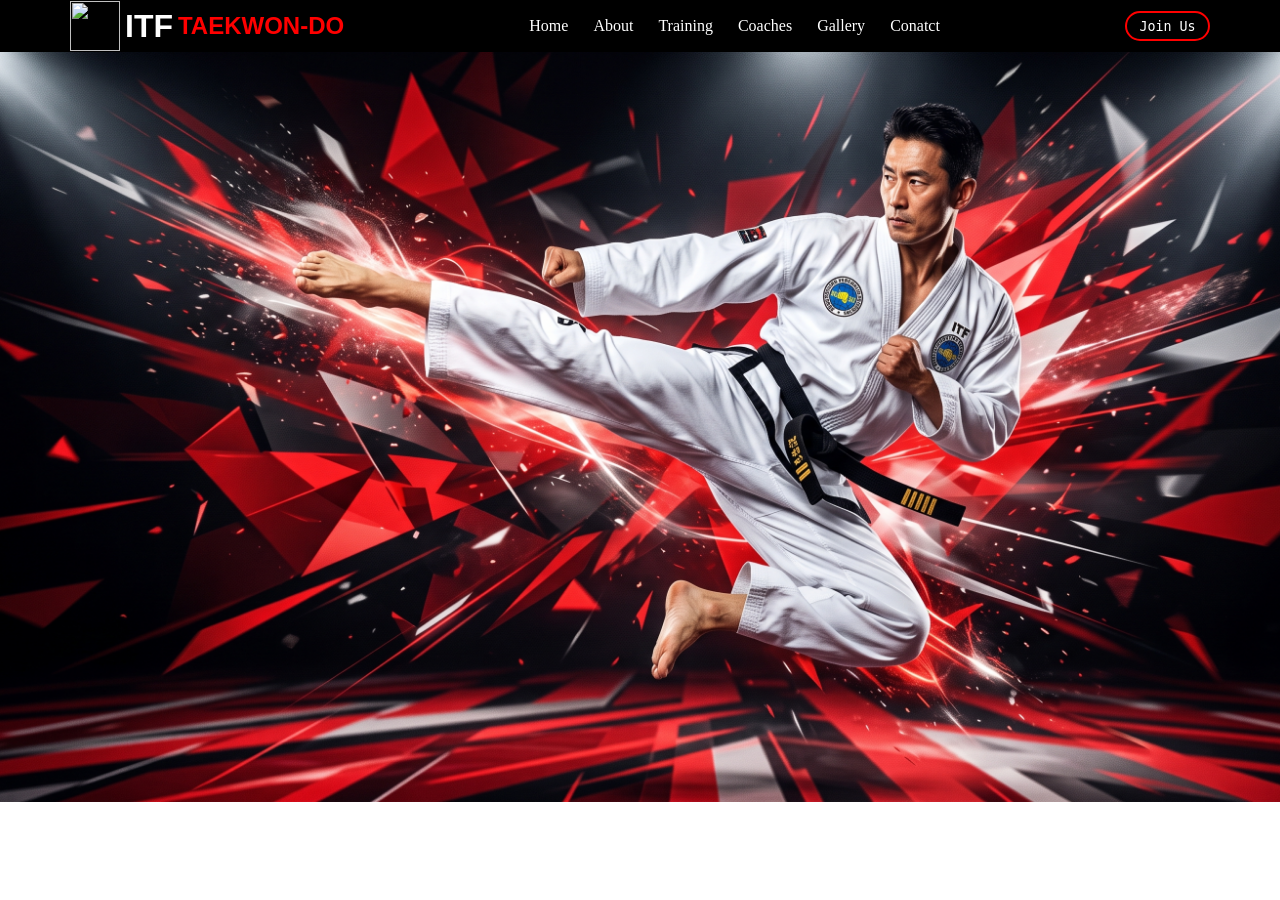
==== index.html @ d6e764ff "tnayinashxatanq0" ====
<!DOCTYPE html>
<html lang="en">

<head>
    <meta charset="UTF-8">
    <meta name="viewport" content="width=device-width, initial-scale=1.0">
    <title>Document</title>
    <link rel="stylesheet" href="style.css">
</head>

<body>

    <header>
        <div class="logo">
            <img src="https://upload.wikimedia.org/wikipedia/en/0/0b/International_Taekwon-Do_Federation_logo.png?utm_source=en.wikipedia.org&utm_campaign=index&utm_content=original"
                alt="" width="50" height="50">
            <h1>ITF</h1>
            <h2>TAEKWON-DO</h2>
        </div>

        <nav>
            <ul class="navigation">
                <li class="li-nav"><a class="nav" href="">Home</a></li>
                <li class="li-nav"><a class="nav" href="">About</a></li>
                <li class="li-nav"><a class="nav" href="">Training</a></li>
                <li class="li-nav"><a class="nav" href="">Coaches</a></li>
                <li class="li-nav"><a class="nav" href="">Gallery</a></li>
                <li class="li-nav"><a class="nav" href="">Conatct</a></li>
            </ul>
        </nav>

        <div class="join-us">
            <button class="but">Join Us</button>
        </div>

    </header>


    <main>
        <div class="baner">
            
        </div>





    </main>























</body>

</html>
---- style.css ----
* {
    margin: 0;
    padding: 0;
    box-sizing: border-box;
}
  
/* header */


header {
    width: 100%;
    height: 52px;
    background-color: black;
    display: flex;
    justify-content: space-between;
    align-items: center;
    padding-inline: 70px;
    z-index: 1000;
}

.logo {
    display: flex;
    align-items: center;
    color: white;
    gap: 5px;
    font-family: Verdana, Geneva, Tahoma, sans-serif;
}

.logo>h2 {
    color: red;
}

.navigation {
    display: flex;
    gap: 25px;

}

.li-nav {
    list-style: none;
}

.nav {
    text-decoration: none;
    color: white;
    font-family: cursive;
    transition: all 0.5s;
}

.nav:hover {
    color: red;
    border-bottom: 2px solid red;
    padding-bottom: 3px;
}

.but:hover {
    background: white;
    color: #222;
    box-shadow: 0 0 25px rgba(255, 255, 255, 0.6);
    transform: translateY(-2px);
}

.but {
    width: 85px;
    height: 30px;
    border-radius: 25px;
    border: 2px solid red;
    color: white;
    background-color: black;
    font-family: monospace;
    cursor: pointer;
    transition: all 0.5s;
}

/* header */



/* baner */

.baner{
    width: 100%;
    height: 750px;
    background-image: url(./images/Martial_artist_performing_side_kick_2K_20260911202852.jpeg);
    background-position: center;
    background-size: cover;
    background-repeat: no-repeat;
    position: relative;
}






/* baner */
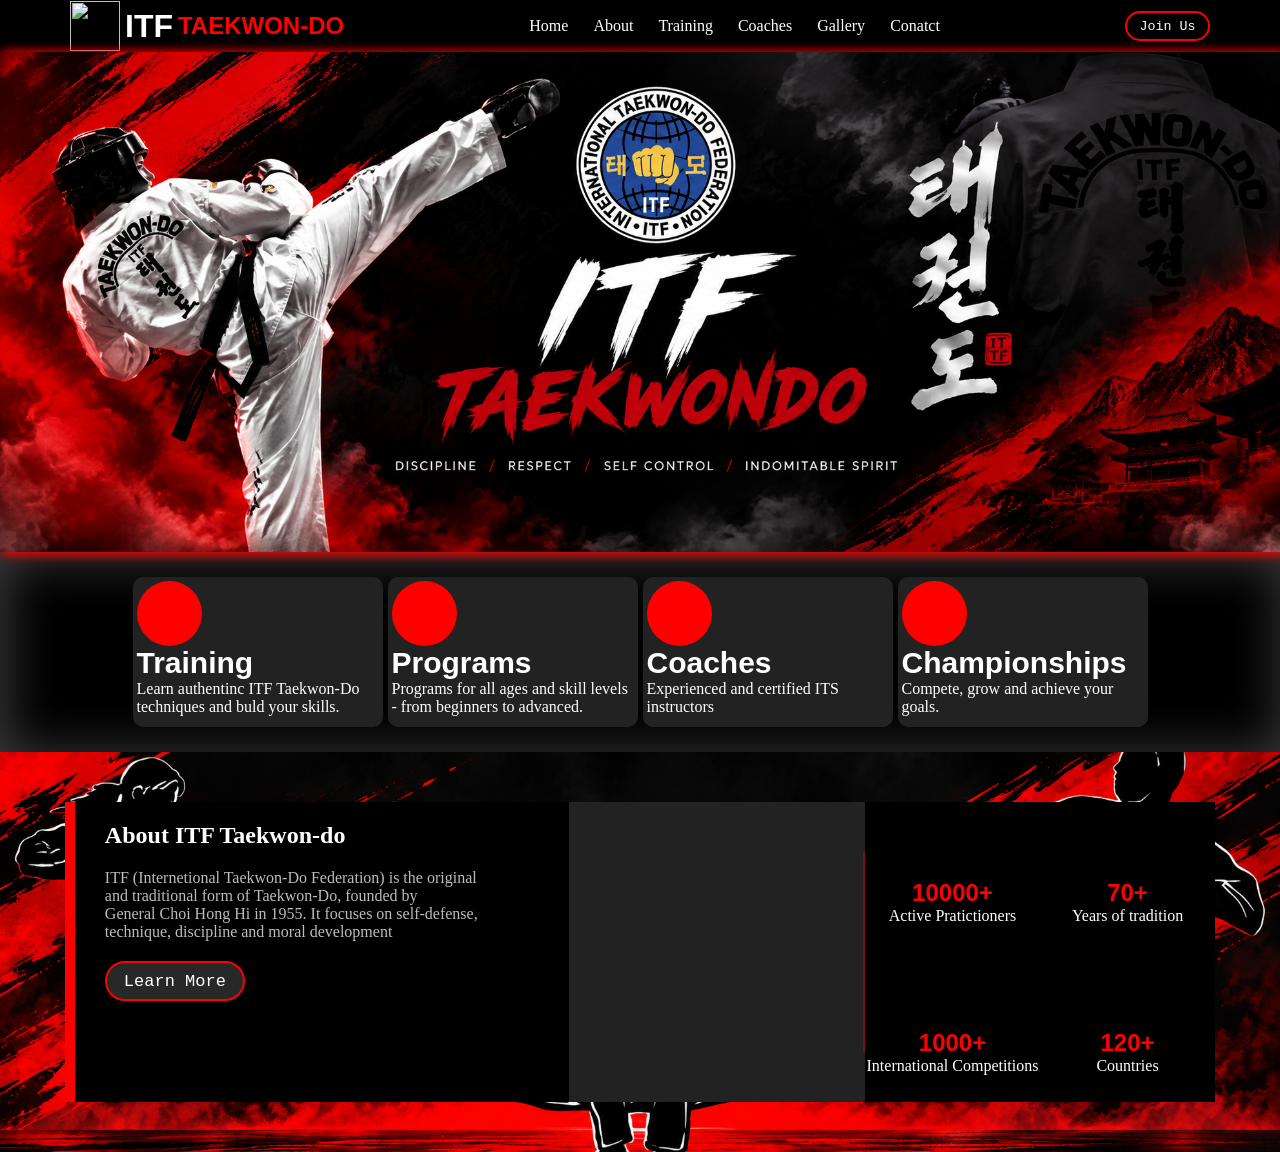
==== commit 68b99bad: "popoxutyun" ====
--- a/index.html
+++ b/index.html
@@ -38,14 +38,103 @@
 
     <main>
         <div class="baner">
-            
+
         </div>
+
+        <section class="all-bottums">
+            <div class="Training">
+                <div class="round Mondolo">
+                    <div class="kick"></div>
+                </div>
+                <h1>Training</h1>
+                <p>Learn authentinc ITF Taekwon-Do techniques and buld your skills.</p>
+            </div>
+
+
+            <div class="Programs">
+                <div class="round">
+                    <div class="belt"></div>
+                </div>
+                <h1>Programs</h1>
+                <p>Programs for all ages and skill levels - from beginners to advanced.</p>
+            </div>
+
+
+            <div class="Coaches">
+                <div class="round">
+                    <div class="coach"></div>
+                </div>
+                <h1>Coaches</h1>
+                <p>Experienced and certified ITS instructors</p>
+            </div>
+
+
+            <div class="Championships">
+                <div class="round">
+                    <div class="trophy"></div>
+                </div>
+                <h1>Championships</h1>
+                <p>Compete, grow and achieve your goals.</p>
+            </div>
+        </section>
 
 
 
 
+        <section class="General-section">
+
+
+            <div class="General-border">
+                <div class="red-line"></div>
+                <div class="red-line2"></div>
+                <div class="General-text">
+                    <h1>About ITF Taekwon-do</h1>
+                    <p>ITF (Internetional Taekwon-Do Federation) is the original <br> and traditional form of
+                        Taekwon-Do, founded by <br> General Choi Hong Hi in 1955. It focuses on self-defense, <br>
+                        technique, discipline and moral development </p>
+                    <button>Learn More</button>
+                </div>
+                <div class="General-img"> </div>
+            </div>
+
+            <div class="statistic">
+
+                <div class="active-years">
+                    <div class="Active">
+                        <div class="peoples"></div>
+                        <h1>10000+</h1>
+                        <p>Active Pratictioners</p>
+                    </div>
+                    <div class="Years">
+                        <div class="date"></div>
+                        <h1>70+</h1>
+                        <p>Years of tradition</p>
+                    </div>
+                </div>
+
+                <div class="international-counties">
+                    <div class="International">
+                        <div class="trophyy"></div>
+                        <h1>1000+</h1>
+                        <p>International Competitions</p>
+                    </div>
+                    <div class="Countries">
+                        <div class="globus"></div>
+                        <h1>120+</h1>
+                        <p>Countries</p>
+                    </div>
+
+                </div>
+
+
+
+
+            </div>
+
+        </section>
 
     </main>
+
 
 
 
--- a/style.css
+++ b/style.css
@@ -3,7 +3,7 @@
     padding: 0;
     box-sizing: border-box;
 }
-  
+
 /* header */
 
 
@@ -78,19 +78,375 @@
 
 /* baner */
 
-.baner{
-    width: 100%;
-    height: 750px;
-    background-image: url(./images/Martial_artist_performing_side_kick_2K_20260911202852.jpeg);
+.baner {
+    width: 100%;
+    height: 500px;
+    background-image: url(./images/taekwon-do.png);
     background-position: center;
     background-size: cover;
     background-repeat: no-repeat;
     position: relative;
-}
-
-
-
-
-
-
-/* baner */+    box-shadow: 4px 1px 10px 2px red;
+}
+
+/* baner */
+
+.all-bottums {
+    width: 100%;
+    height: 200px;
+    display: flex;
+    gap: 5px;
+    justify-content: center;
+    align-items: center;
+    background-color: rgb(0, 0, 0);
+    box-shadow: 4px 4px 50px 4px rgb(58, 58, 58) inset;
+    padding: 20px;
+}
+
+.Training {
+    width: 250px;
+    height: 150px;
+    background-color: #222;
+    padding: 4px;
+    border-radius: 10px;
+    overflow: hidden;
+    
+}
+
+.kick {
+    width: 60px;
+    height: 60px;
+    background-image: url("https://static.vecteezy.com/system/resources/thumbnails/021/278/373/small/karate-boy-isolated-on-transparent-free-png.png");
+    background-position: center;
+    background-size: cover;
+    background-repeat: no-repeat;
+}
+
+.Training>h1 {
+    color: white;
+    font-family: 'Gill Sans', 'Gill Sans MT', Calibri, 'Trebuchet MS', sans-serif;
+    font-size: 30px;
+}
+
+.Training>p {
+    color: white;
+    font-family: cursive;
+}
+
+.round {
+    width: 65px;
+    height: 65px;
+    background-color: red;
+    border-radius: 50%;
+    display: flex;
+    justify-content: center;
+    align-items: center;
+
+}
+
+.Programs {
+    width: 250px;
+    height: 150px;
+    background-color: #222;
+    padding: 4px;
+    border-radius: 10px;
+    overflow: hidden;
+}
+
+.belt {
+    width: 50px;
+    height: 50px;
+    background-image: url("https://images.vexels.com/media/users/3/276760/isolated/lists/c33c08c147ee30b65ddcf7c3ab673635-karate-flat-belt.png");
+    background-position: center;
+    background-size: cover;
+    background-repeat: no-repeat;
+}
+
+.Programs>h1 {
+    color: white;
+    font-family: 'Gill Sans', 'Gill Sans MT', Calibri, 'Trebuchet MS', sans-serif;
+    font-size: 30px;
+}
+
+.Programs>p {
+    color: white;
+    font-family: cursive;
+}
+
+.Coaches {
+    width: 250px;
+    height: 150px;
+    background-color: #222;
+    padding: 4px;
+    border-radius: 10px;
+}
+
+.coach {
+    width: 50px;
+    height: 50px;
+    background-image: url("https://png.pngtree.com/png-vector/20250818/ourmid/pngtree-cartoon-style-illustration-of-a-male-martial-artist-png-image_17030509.webp");
+    background-position: center;
+    background-size: cover;
+    background-repeat: no-repeat;
+}
+
+.Coaches>h1 {
+    color: white;
+    font-family: 'Gill Sans', 'Gill Sans MT', Calibri, 'Trebuchet MS', sans-serif;
+    font-size: 30px;
+}
+
+.Coaches>p {
+    color: white;
+    font-family: cursive;
+}
+
+.Championships {
+    width: 250px;
+    height: 150px;
+    background-color: #222;
+    padding: 4px;
+    border-radius: 10px;
+}
+
+.trophy {
+    width: 60px;
+    height: 60px;
+    background-image: url("https://png.pngtree.com/png-vector/20230520/ourmid/pngtree-golden-trophy-vector-png-image_7103790.png");
+    background-position: center;
+    background-size: cover;
+    background-repeat: no-repeat;
+}
+
+.Championships>h1 {
+    color: white;
+    font-family: 'Gill Sans', 'Gill Sans MT', Calibri, 'Trebuchet MS', sans-serif;
+    font-size: 30px;
+}
+
+.Championships>p {
+    color: white;
+    font-family: cursive;
+}
+
+.General-section {
+    width: 100%;
+    height: 400px;
+    background-image: url(./images/taekwon-do2.png);
+    display: flex;
+    justify-content: center;
+    align-items: center;
+    background-size: cover;
+    background-position: center;
+
+}
+
+.General-border {
+    width: 800px;
+    height: 300px;
+    background-color: #222;
+    display: flex;
+    position: relative;
+  }
+
+.General-text {
+    width: 500px;
+    height: 100%;
+    background-color: black;
+    color: white;
+    display: flex;
+    flex-direction: column;
+    gap: 20px;
+    padding-inline: 30px;
+    padding-block: 20px;
+}
+
+.General-text>p {
+    color: rgb(190, 187, 187);
+    font-family: cursive;
+}
+
+.General-text>button {
+    width: 140px;
+    height: 40px;
+    border-radius: 25px;
+    border: 2px solid red;
+    color: white;
+    background-color: rgba(109, 109, 109, 0.364);
+    font-family: monospace;
+    cursor: pointer;
+    transition: all 0.5s;
+    font-size: 17px;
+}
+
+.General-text>button:hover {
+    background: white;
+    color: #222;
+    box-shadow: 0 0 25px rgba(255, 255, 255, 0.6);
+    transform: translateY(-2px);
+}
+
+.General-img {
+    width: 300px;
+    height: 100%;
+    background-image: url("https://itf-tkd.org/wp-content/uploads/2024/05/gen2_ambigous.webp");
+    background-size: cover;
+    background-position: center;
+    background-repeat: no-repeat;
+    opacity: 0.7;
+}
+
+.statistic {
+    width: 350px;
+    ;
+    height: 300px;
+    background-color: black;
+}
+
+.active-years {
+    width: 100%;
+    height: 50%;
+    background-color: red;
+    display: flex;
+    justify-content: center;
+    align-items: center;
+}
+
+.Active {
+    width: 50%;
+    height: 100%;
+    background-color: black;
+    display: flex;
+    align-items: center;
+    justify-content: center;
+    flex-direction: column;
+}
+
+.Active>h1 {
+    color: red;
+    font-family: 'Segoe UI', Tahoma, Geneva, Verdana, sans-serif;
+}
+
+.Active>p {
+    color: rgb(255, 255, 255);
+    font-family: cursive
+}
+
+.Years {
+    width: 50%;
+    height: 100%;
+    background-color: black;
+    display: flex;
+    align-items: center;
+    justify-content: center;
+    flex-direction: column;
+}
+
+.Years>h1 {
+    color: red;
+    font-family: 'Segoe UI', Tahoma, Geneva, Verdana, sans-serif;
+}
+
+.Years>p {
+    color: rgb(255, 255, 255);
+    font-family: cursive
+}
+
+.international-counties {
+    width: 100%;
+    height: 50%;
+    background-color: red;
+    display: flex;
+    justify-content: center;
+    align-items: center;
+}
+
+.International {
+    width: 50%;
+    height: 100%;
+    background-color: black;
+    display: flex;
+    align-items: center;
+    justify-content: center;
+    flex-direction: column;
+    text-align: center;
+}
+
+.International>h1 {
+    color: red;
+    font-family: 'Segoe UI', Tahoma, Geneva, Verdana, sans-serif;
+}
+
+.International>p {
+    color: rgb(255, 255, 255);
+    font-family: cursive
+}
+
+.Countries {
+    width: 50%;
+    height: 100%;
+    background-color: black;
+    display: flex;
+    align-items: center;
+    justify-content: center;
+    flex-direction: column;
+}
+
+.Countries>h1 {
+    color: red;
+    font-family: 'Segoe UI', Tahoma, Geneva, Verdana, sans-serif;
+}
+
+.Countries>p {
+    color: rgb(255, 255, 255);
+    font-family: cursive
+}
+
+.red-line {
+    width: 10px;
+    height: 300px;
+    background-color: red;
+}
+
+.red-line2 {
+    width: 2px;
+    height: 200px;
+    background-color: red;
+    position: absolute;
+    right: 0;
+    top: 50px;
+    opacity: 0.4;
+    border-radius: 20px;
+}
+
+.peoples{
+    width: 50px;
+    height: 50px;
+    background-image: url("https://png.pngtree.com/png-clipart/20240627/original/pngtree-people-icon-business-corporate-team-png-image_15424527.png");
+  background-position: center;
+  background-size: cover;
+}
+
+.date{
+    width: 50px;
+    height: 50px;
+    background-image: url("https://cdn-icons-png.flaticon.com/512/10691/10691802.png");
+  background-position: center;
+  background-size: cover;
+}
+
+.trophyy{
+     width: 50px;
+    height: 50px;
+    background-image: url("https://png.pngtree.com/png-clipart/20240416/original/pngtree-trophy-in-3d-style-trending-color-palette-png-image_14833840.png");
+  background-position: center;
+  background-size: cover;
+}
+
+.globus{
+    width: 50px;
+    height: 50px;
+    background-image: url("https://cdn-icons-png.flaticon.com/512/10477/10477922.png");
+  background-position: center;
+  background-size: cover; 
+}
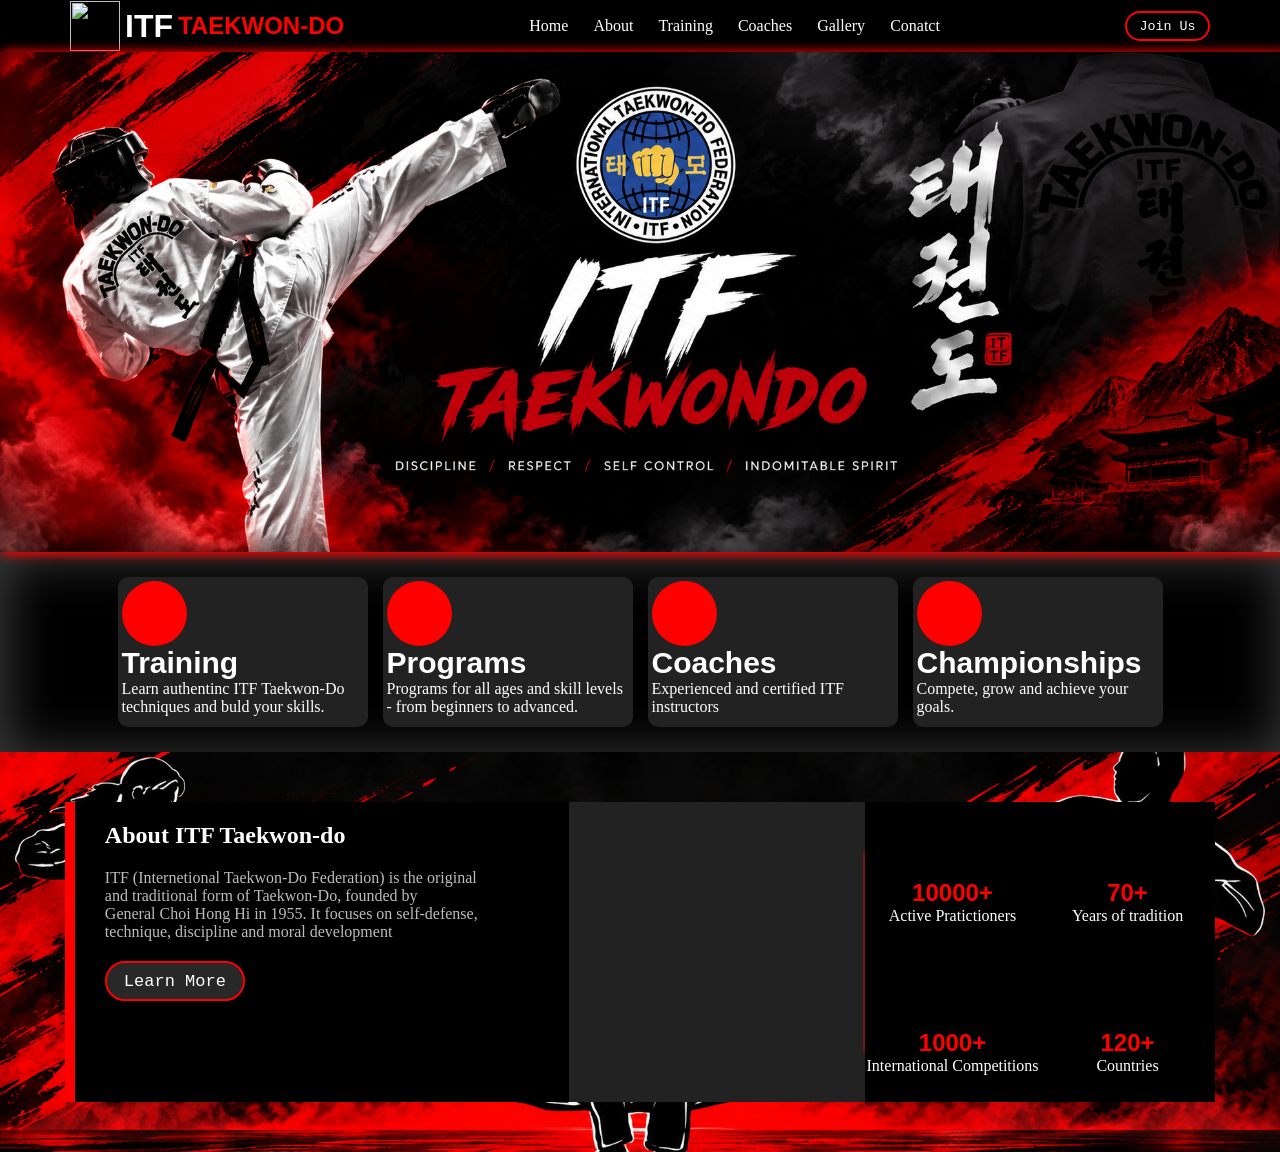
==== commit b318b1f3: "popoxutyun2" ====
--- a/index.html
+++ b/index.html
@@ -65,7 +65,7 @@
                     <div class="coach"></div>
                 </div>
                 <h1>Coaches</h1>
-                <p>Experienced and certified ITS instructors</p>
+                <p>Experienced and certified ITF instructors</p>
             </div>
 
 
--- a/style.css
+++ b/style.css
@@ -95,7 +95,7 @@
     width: 100%;
     height: 200px;
     display: flex;
-    gap: 5px;
+    gap: 15px;
     justify-content: center;
     align-items: center;
     background-color: rgb(0, 0, 0);
@@ -110,7 +110,17 @@
     padding: 4px;
     border-radius: 10px;
     overflow: hidden;
-    
+    animation: train 1s;;
+}
+
+@keyframes train{
+       0%{
+        transform: translateX(-600px);
+    }
+
+    100%{
+        transform: translate(0);
+    }
 }
 
 .kick {
@@ -120,6 +130,7 @@
     background-position: center;
     background-size: cover;
     background-repeat: no-repeat;
+    animation: train 1s;;
 }
 
 .Training>h1 {
@@ -151,6 +162,21 @@
     padding: 4px;
     border-radius: 10px;
     overflow: hidden;
+    animation: prog 1s; 
+    animation-fill-mode:forwards ;
+    opacity: 0;
+}
+
+@keyframes prog{
+       0%{
+        transform: translateY(-100px);
+        opacity: 0;
+    }
+
+    100%{
+        transform: translatY(0);
+        opacity: 1;
+    }
 }
 
 .belt {
@@ -179,6 +205,21 @@
     background-color: #222;
     padding: 4px;
     border-radius: 10px;
+     animation: coach 1s; 
+    animation-fill-mode:forwards ;
+    opacity: 0;
+}
+
+@keyframes coach{
+       0%{
+        transform: translateY(-100px);
+        opacity: 0;
+    }
+
+    100%{
+        transform: translatY(0);
+        opacity: 1;
+    }
 }
 
 .coach {
@@ -188,6 +229,7 @@
     background-position: center;
     background-size: cover;
     background-repeat: no-repeat;
+    
 }
 
 .Coaches>h1 {
@@ -207,7 +249,20 @@
     background-color: #222;
     padding: 4px;
     border-radius: 10px;
-}
+    animation: champ 1s;
+}
+
+
+@keyframes champ{
+    0%{
+        transform: translateX(600px);
+    }
+
+    100%{
+        transform: translate(0);
+    }
+}
+
 
 .trophy {
     width: 60px;
